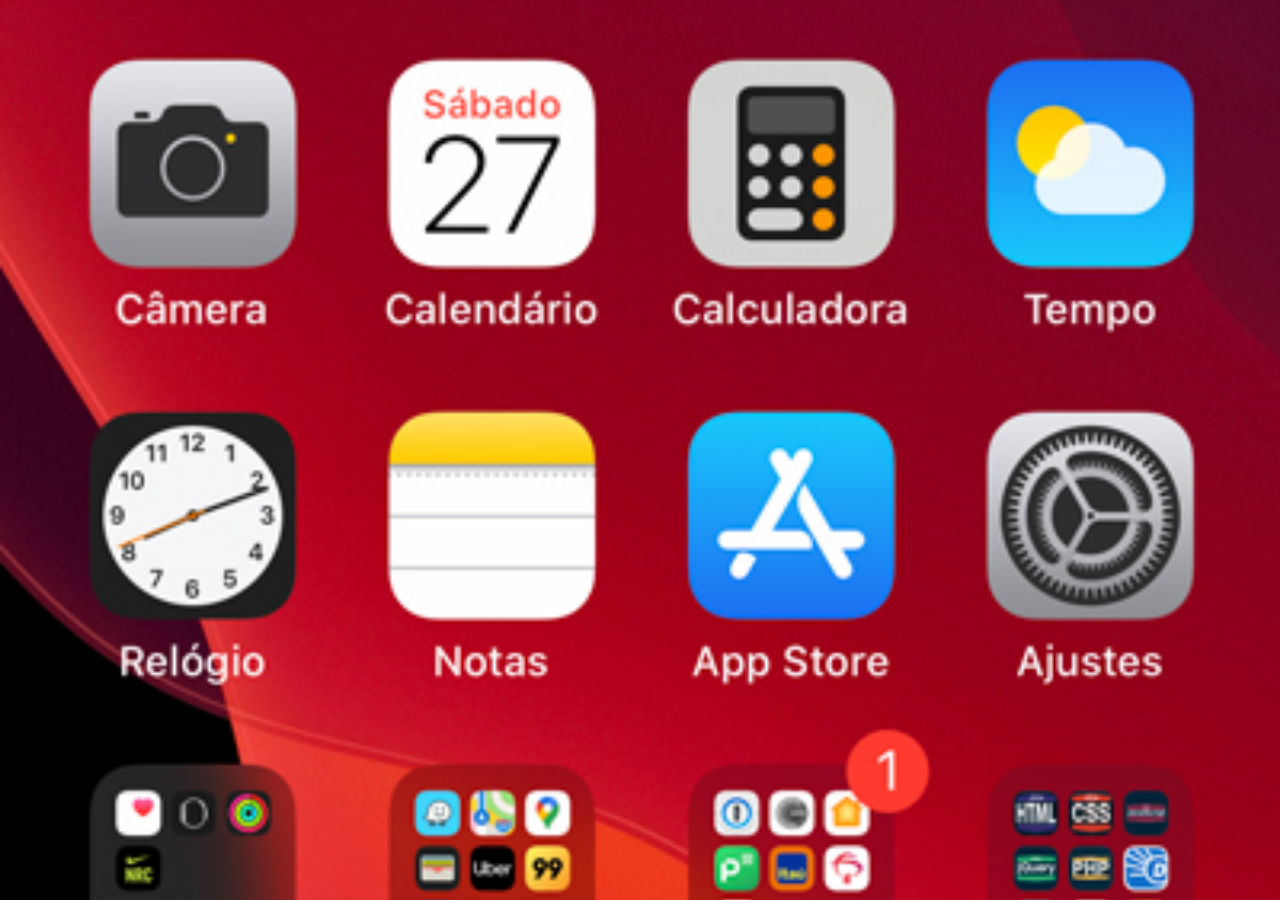
==== home.html @ 14193c29 "criei a tela home" ====
<!DOCTYPE html>
<html lang="pt-br">
<head>
    <meta charset="UTF-8">
    <meta name="viewport" content="width=device-width, initial-scale=1.0">
    <title>Home</title>
    <style>
        * {
            margin: 0px;
            padding: 0px;
        }

        body {
            width: 100vw;
            height: 100vh;
            background: black url(imagens/tela-home.jpg) no-repeat top center;
            background-size: cover;
        }
    </style>
</head>
<body>
    
</body>
</html>
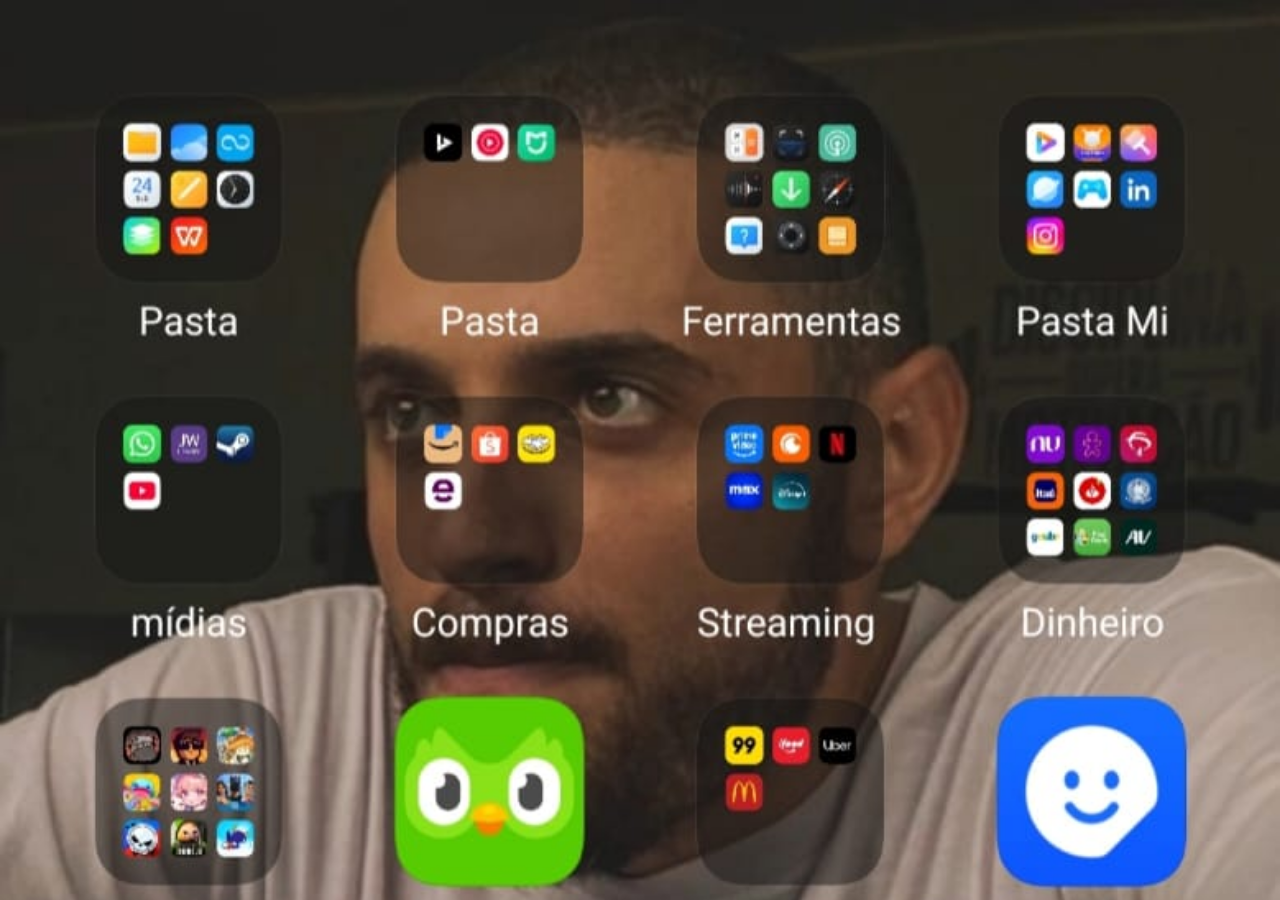
==== commit 790f4907: "criei a tela home" ====
--- a/home.html
+++ b/home.html
@@ -13,9 +13,10 @@
         body {
             width: 100vw;
             height: 100vh;
-            background: black url(imagens/tela-home.jpg) no-repeat top center;
+            background: black url(imagens/tela-home.jpeg) no-repeat top center;
             background-size: cover;
         }
+
     </style>
 </head>
 <body>
